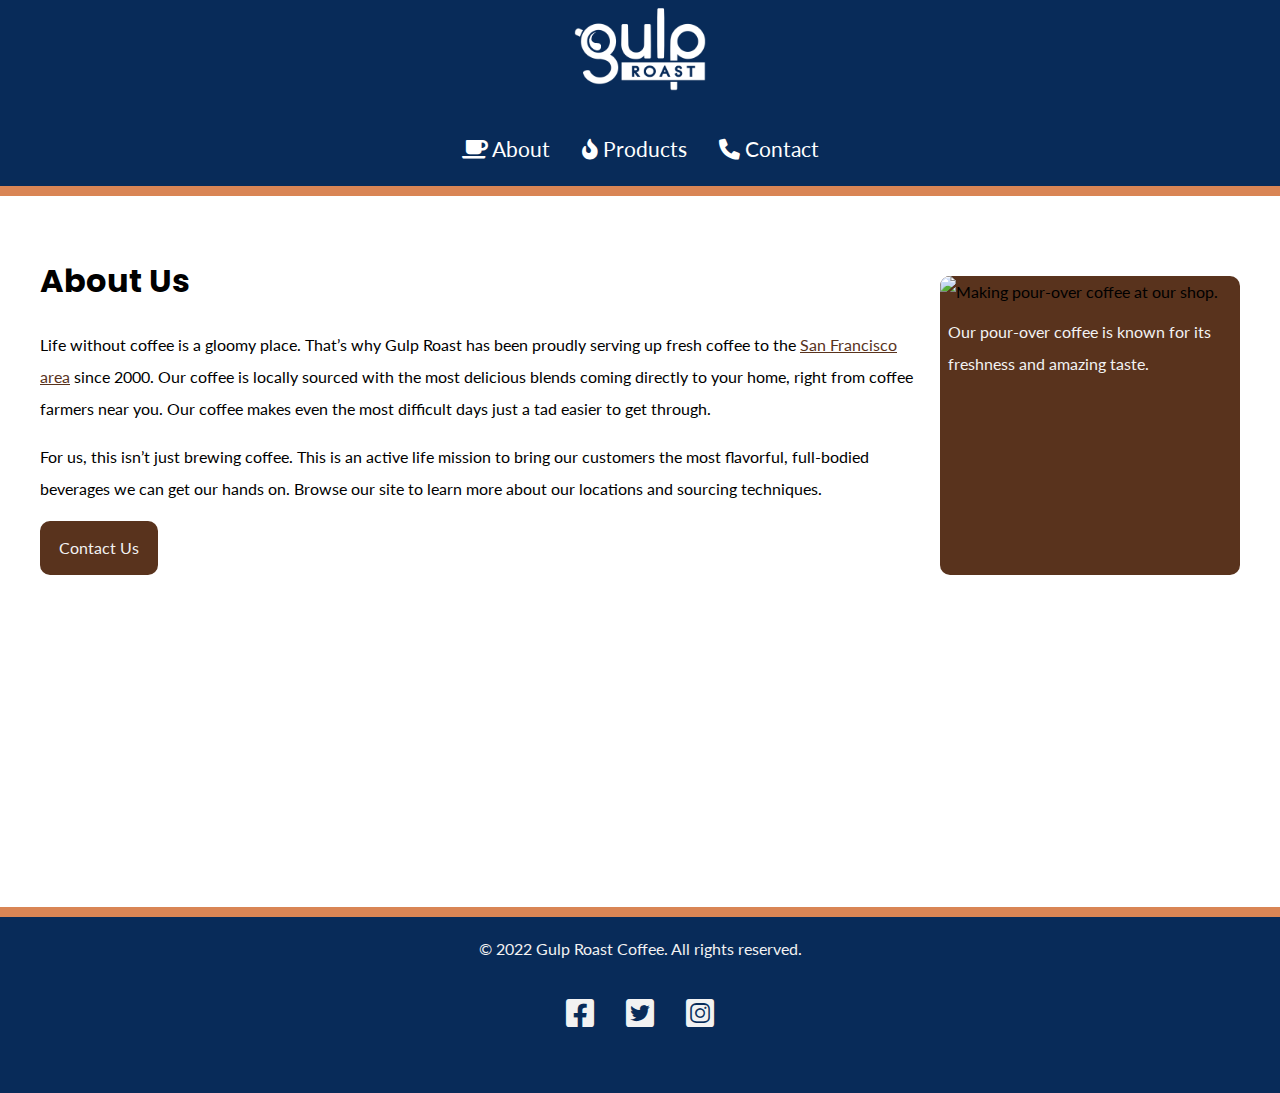
==== about.html @ 481e530b "updating pages" ====
<!DOCTYPE html>
<html lang="en">
<head>
    <meta charset="UTF-8">
    <meta http-equiv="X-UA-Compatible" content="IE=edge">
    <meta name="viewport" content="width=device-width, initial-scale=1.0">
    <title>Gulp Roast Coffee</title>
  
</head>
<body>
  <link rel="preconnect" href="https://fonts.googleapis.com">
<link rel="preconnect" href="https://fonts.gstatic.com" crossorigin>
<link href="https://fonts.googleapis.com/css2?family=Lato&family=Poppins:wght@700&display=swap" rel="stylesheet">
<link rel="stylesheet" href="https://cdnjs.cloudflare.com/ajax/libs/font-awesome/6.0.0/css/all.min.css" integrity="sha512-9usAa10IRO0HhonpyAIVpjrylPvoDwiPUiKdWk5t3PyolY1cOd4DSE0Ga+ri4AuTroPR5aQvXU9xC6qOPnzFeg==" crossorigin="anonymous" referrerpolicy="no-referrer" />
<link rel="stylesheet" href="style.css" />

  <!-- main display of web page -->
  <header>
    <nav>
      <ul>
        <li class="logo"><a href="https://github.com/ChandaAshley/gulp-roast-coffee.git"><img src="media/gulp-logo-light.png" alt="Gulp Roast. Click for home." /></a></li>
        <li><a href="https://github.com/ChandaAshley/gulp-roast-coffee"><span aria-hidden="true" class="fa-solid fa-mug-saucer"></span> About</a></li>
        <li><a href="https://github.com/ChandaAshley/gulp-roast-coffee"><span aria-hidden="true" class="fa-solid fa-fire-flame-curved"></span> Products</a></li>
        <li><a href="https://github.com/ChandaAshley/gulp-roast-coffee"><span aria-hidden="true" class="fa-solid fa-phone"></span> Contact</a></li>
      </ul>
    </nav>
  </header>
  <div class="main-bkgd">
    <section class="main">
      <article>
        <h1>About Us</h1>
        <p>Life without coffee is a gloomy place. That’s why Gulp Roast has been proudly serving up fresh coffee to the <a href="https://goo.gl/maps/3rAyszfwSDx8Si2Y9" target="_blank">San Francisco area</a> since 2000. Our coffee is locally sourced with the most delicious blends coming directly to your home, right from coffee farmers near you. Our coffee makes even the most difficult days just a tad easier to get through.</p>
  
        <p>For us, this isn’t just brewing coffee. This is an active life mission to bring our customers the most flavorful, full-bodied beverages we can get our hands on. Browse our site to learn more about our locations and sourcing techniques.</p>
  
        <a class="button" href="https://uxuicurriculum.wixsite.com/gulproast">Contact Us</a>
      </article>
      <figure>
        <img src="https://assets.codepen.io/6306176/gulp-pouring-coffee-vertical.jpg" alt="Making pour-over coffee at our shop." />
        <figcaption>Our pour-over coffee is known for its freshness and amazing taste.</figcaption>
      </figure>
    </section>
  </div>
  <footer>
    <p>&copy; 2022 Gulp Roast Coffee. All rights reserved.</p>
    <ul>
      <li>
        <a href="https://facebook.com" target="_blank">
          <span aria-hidden="true" class="fa-brands fa-facebook-square"></span>
          <span class="sr-only">Facebook</span>
        </a>
      </li>
      <li>
        <a href="https://twitter.com" target="_blank">
          <span aria-hidden="true" class="fa-brands fa-twitter-square"></span>
          <span class="sr-only">Twitter</span>
        </a>
      </li>
      <li>
        <a href="https://instagram.com" target="_blank">
          <span aria-hidden="true" class="fa-brands fa-instagram-square"></span>
          <span class="sr-only">Instagram</span>
        </a>
      </li>
    </ul>
  </footer>
---- style.css ----
body {
    background-color: #082B59;
    margin: 0;
    padding: 0;
    font-family: 'Lato', sans-serif;
    line-height: 2;
 
  }
  h1, h2, h3 {
    font-family: 'Poppins', sans-serif;
  }
  h1 {
    font-size: 2rem;
    margin-bottom: 0;
  }
  /* make images flexible */
  img {
    max-width: 100%;
  }
  a {
    color: #59331d;
  }
  a:hover {
    text-decoration: none;
  }
  header {
    border-bottom: 10px solid #d98555;
  }
  /* navbar styling */
  nav ul {
    padding: 0;
    margin: 0;
    list-style-type: none;
    display: flex;
    flex-flow: row wrap;
    justify-content: center;
  }
  nav li {
    margin: 0 1rem 1rem 1rem;
    font-size: 1.3rem;
  }
  /* max width on the image in pixels */
  nav .logo img {
    max-width: 150px;
  }
  /* flex basis on the image container, li */
  nav .logo {
    flex-basis: 100%;
    text-align: center;
  }
  nav a {
    color: white;
    text-decoration: none;
    display: block;
  }
  nav a:hover {
    color: #d98555;
  }
  /* establishes a white background */
  .main-bkgd {
    background: #ffffff url(https://assets.codepen.io/6306176/gulp-bean-bkgd.jpg) repeat-x bottom;
    padding-bottom: 300px;
  }
  /* sits inside of the white background, centered */
  .main {
    max-width: 1200px;
    margin: 0 auto;
    padding: 2rem;
    display: flex;
    flex-flow: row wrap;
    justify-content: space-between;
  }
  article {
    flex-basis: 73%;
  }
  figure {
    margin: 3rem 0 0 0;
    flex-basis: 25%;
    background-color: #59331d;
    border-radius: 10px;
  }
  figure img {
    border-top-left-radius: 10px;
    border-top-right-radius: 10px;
  }
  figcaption {
    color: #f2f2f2;
    padding: 0.5rem;
  }
  .button {
    display: inline-block;
    background-color: #59331D;
    border-radius: 10px;
    padding: 0.5rem 1rem;
    margin: 0;
    color: #f2f2f2;
    text-decoration: none;
    border: 3px solid #59331d;
  }
  .button:hover {
    background-color: #f2f2f2;
    color: #59331d;
  }
  footer {
    color: #f2f2f2;
    text-align: center;
    border-top: 10px solid #d98555;
  }
  footer ul {
    list-style-type: none;
    padding: 0;
    margin: 0;
    display: flex;
    flex-flow: row wrap;
    justify-content: center;
  }
  footer a {
    color: #f2f2f2;
    font-size: 2rem;
    display: block;
    margin: 0 1rem 3rem 1rem;
  }
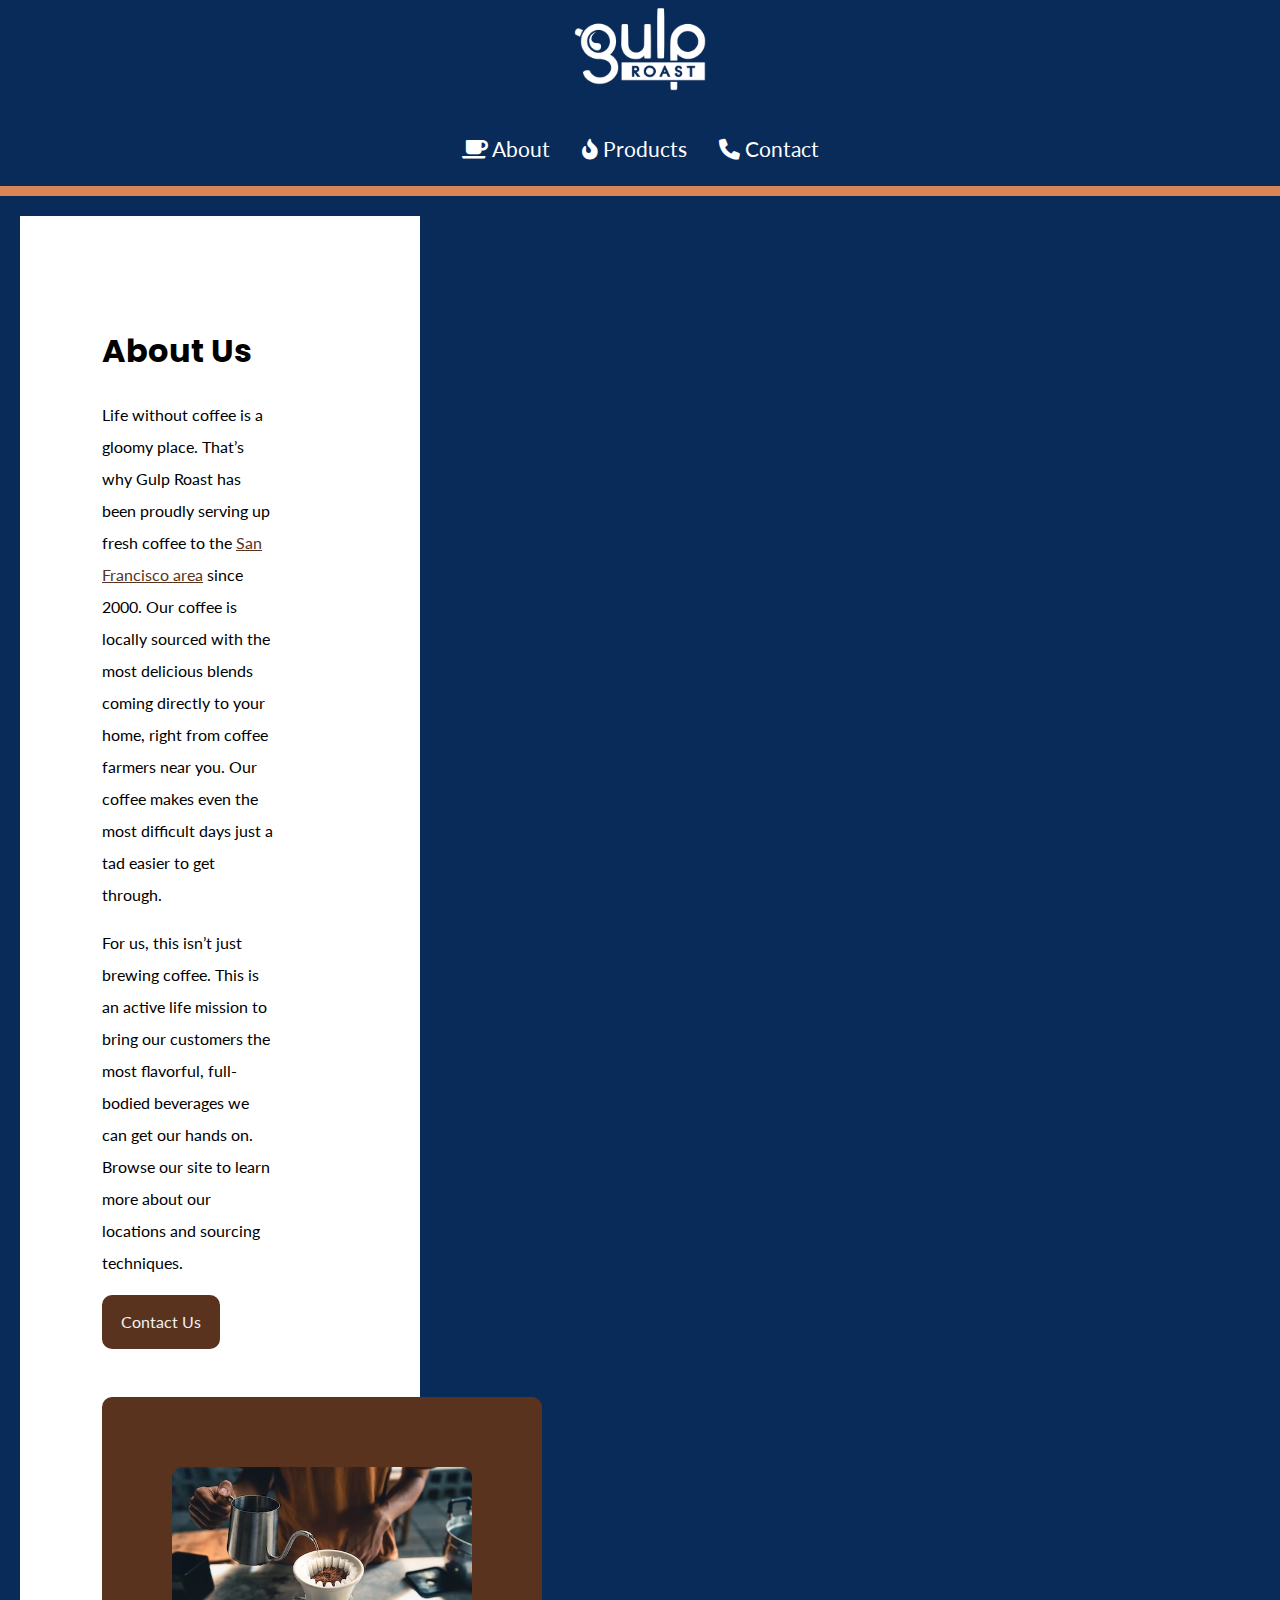
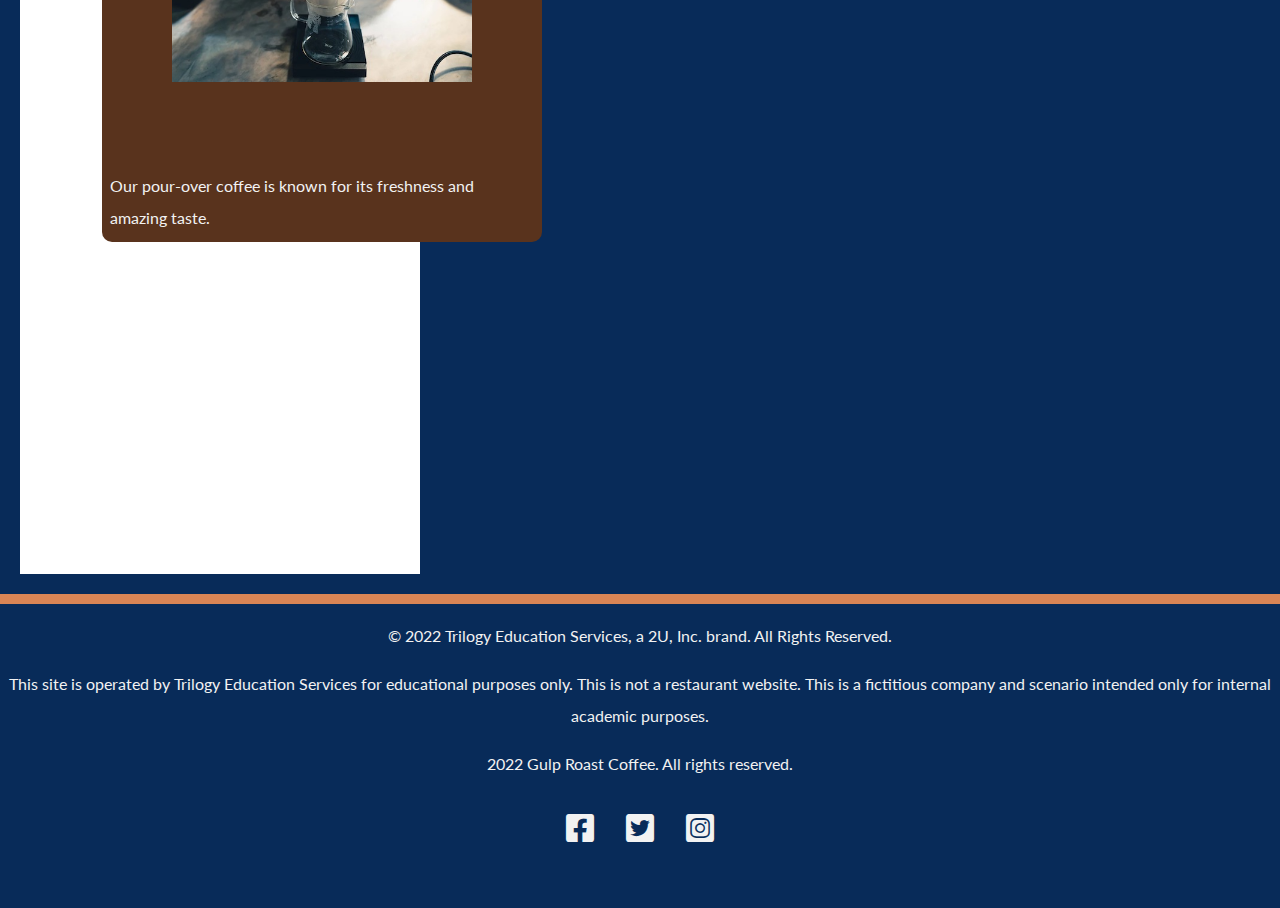
==== commit 258b3451: "more work" ====
--- a/about.html
+++ b/about.html
@@ -4,7 +4,7 @@
     <meta charset="UTF-8">
     <meta http-equiv="X-UA-Compatible" content="IE=edge">
     <meta name="viewport" content="width=device-width, initial-scale=1.0">
-    <title>Gulp Roast Coffee</title>
+    <title>About</title>
   
 </head>
 <body>
@@ -36,13 +36,20 @@
         <a class="button" href="https://uxuicurriculum.wixsite.com/gulproast">Contact Us</a>
       </article>
       <figure>
-        <img src="https://assets.codepen.io/6306176/gulp-pouring-coffee-vertical.jpg" alt="Making pour-over coffee at our shop." />
+        <div class="image-container">
+            <img src="media/gulp-pouring-coffee-horizontal.jpg" alt="Gulp Roast Pouring Coffee">
+          </div>  
         <figcaption>Our pour-over coffee is known for its freshness and amazing taste.</figcaption>
+        
       </figure>
     </section>
   </div>
   <footer>
-    <p>&copy; 2022 Gulp Roast Coffee. All rights reserved.</p>
+   <p> © 2022 Trilogy Education Services, a 2U, Inc. brand. All Rights Reserved.</p>
+
+<p>This site is operated by Trilogy Education Services for educational  purposes only. This is not a restaurant website. This is a fictitious company and scenario intended only for internal academic purposes.</p>
+
+    <p>2022 Gulp Roast Coffee. All rights reserved.</p>
     <ul>
       <li>
         <a href="https://facebook.com" target="_blank">
--- a/style.css
+++ b/style.css
@@ -4,6 +4,14 @@
     padding: 0;
     font-family: 'Lato', sans-serif;
     line-height: 2;
+    min-width: 600px;
+
+div {
+    width: 300px;
+    border: 15px;
+    padding: 50px;
+    margin: 20px;
+    }
  
   }
   h1, h2, h3 {
@@ -100,6 +108,33 @@
   .button:hover {
     background-color: #f2f2f2;
     color: #59331d;
+
+    /* Styles for all screen sizes */
+.container {
+    display: flex;
+    flex-wrap: wrap;
+  }
+  
+  .box {
+    flex: 1;
+    padding: 20px;
+    text-align: center;
+  }
+  
+  /* Styles for screens smaller than 768px (medium screens) */
+  @media screen and (max-width: 767px) {
+    .box {
+      flex-basis: 50%;
+    }
+  }
+  
+  /* Styles for screens larger than 768px (large screens) */
+  @media screen and (min-width: 768px) {
+    .box {
+      flex-basis: 33.33%;
+    }
+  }
+  
   }
   footer {
     color: #f2f2f2;
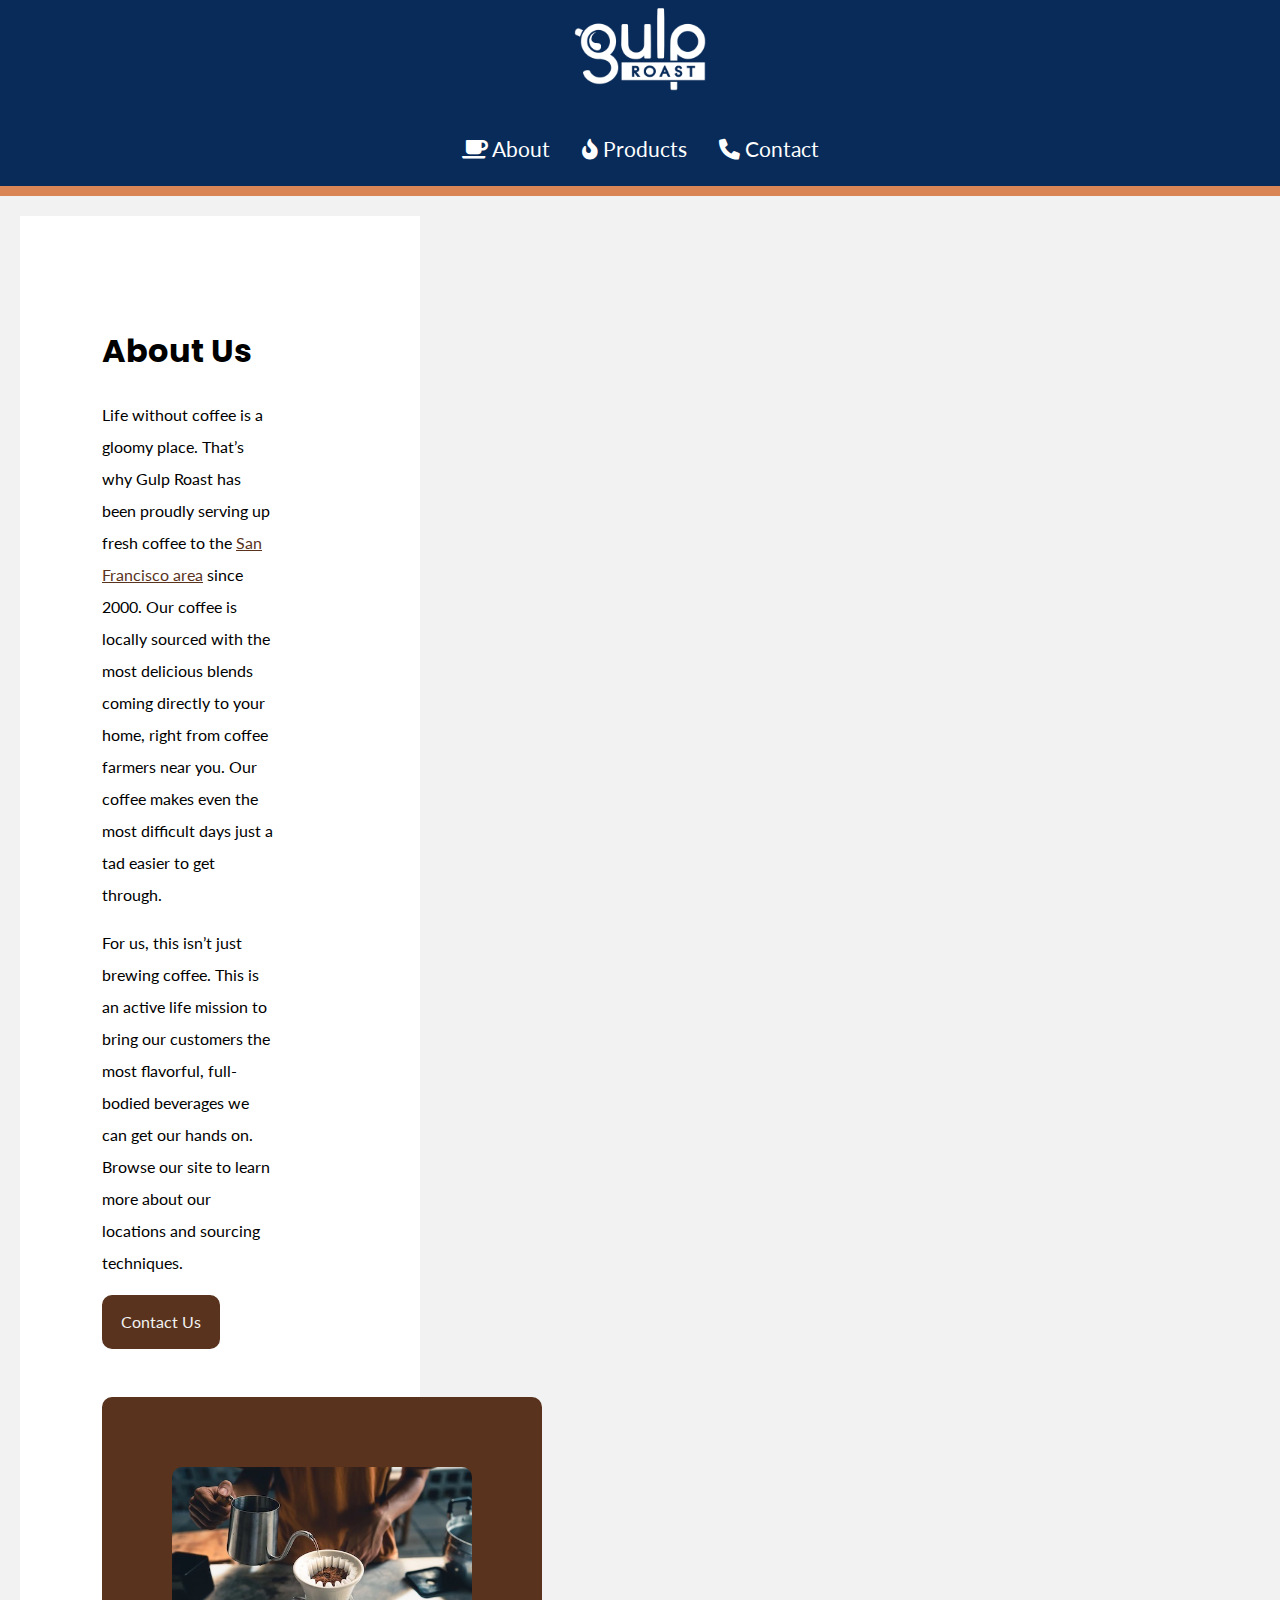
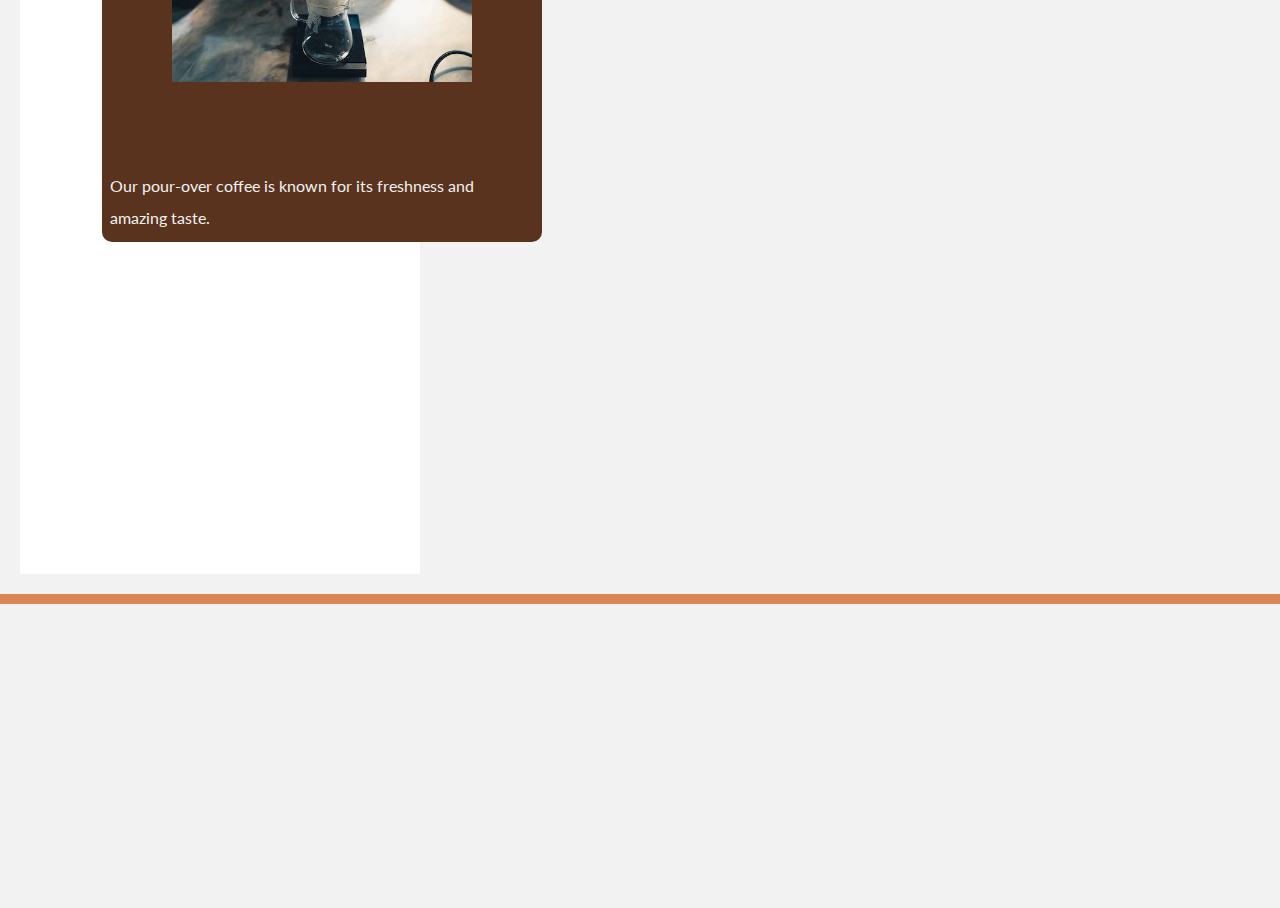
==== commit 37fa8ebd: "last edit" ====
--- a/about.html
+++ b/about.html
@@ -19,9 +19,9 @@
     <nav>
       <ul>
         <li class="logo"><a href="https://github.com/ChandaAshley/gulp-roast-coffee.git"><img src="media/gulp-logo-light.png" alt="Gulp Roast. Click for home." /></a></li>
-        <li><a href="https://github.com/ChandaAshley/gulp-roast-coffee"><span aria-hidden="true" class="fa-solid fa-mug-saucer"></span> About</a></li>
-        <li><a href="https://github.com/ChandaAshley/gulp-roast-coffee"><span aria-hidden="true" class="fa-solid fa-fire-flame-curved"></span> Products</a></li>
-        <li><a href="https://github.com/ChandaAshley/gulp-roast-coffee"><span aria-hidden="true" class="fa-solid fa-phone"></span> Contact</a></li>
+        <li><a href="https://github.com/ChandaAshley/gulp-roast-coffee.git"><span aria-hidden="true" class="fa-solid fa-mug-saucer"></span> About</a></li>
+        <li><a href="https://github.com/ChandaAshley/gulp-roast-coffee.git"><span aria-hidden="true" class="fa-solid fa-fire-flame-curved"></span> Products</a></li>
+        <li><a href="https://github.com/ChandaAshley/gulp-roast-coffee.git"><span aria-hidden="true" class="fa-solid fa-phone"></span> Contact</a></li>
       </ul>
     </nav>
   </header>
@@ -33,7 +33,7 @@
   
         <p>For us, this isn’t just brewing coffee. This is an active life mission to bring our customers the most flavorful, full-bodied beverages we can get our hands on. Browse our site to learn more about our locations and sourcing techniques.</p>
   
-        <a class="button" href="https://uxuicurriculum.wixsite.com/gulproast">Contact Us</a>
+        <a class="button" href="https://github.com/ChandaAshley/gulp-roast-coffee.git">Contact Us</a>
       </article>
       <figure>
         <div class="image-container">
--- a/style.css
+++ b/style.css
@@ -1,5 +1,9 @@
+
+header {
+    background-color: #082B59 
+}
 body {
-    background-color: #082B59;
+    background-color: #f2f2f2;
     margin: 0;
     padding: 0;
     font-family: 'Lato', sans-serif;
@@ -66,7 +70,7 @@
   }
   /* establishes a white background */
   .main-bkgd {
-    background: #ffffff url(https://assets.codepen.io/6306176/gulp-bean-bkgd.jpg) repeat-x bottom;
+    background: #ffffff url(https://github.com/ChandaAshley/gulp-bottom-beans.git) repeat-x bottom;
     padding-bottom: 300px;
   }
   /* sits inside of the white background, centered */
@@ -140,6 +144,7 @@
     color: #f2f2f2;
     text-align: center;
     border-top: 10px solid #d98555;
+    
   }
   footer ul {
     list-style-type: none;
